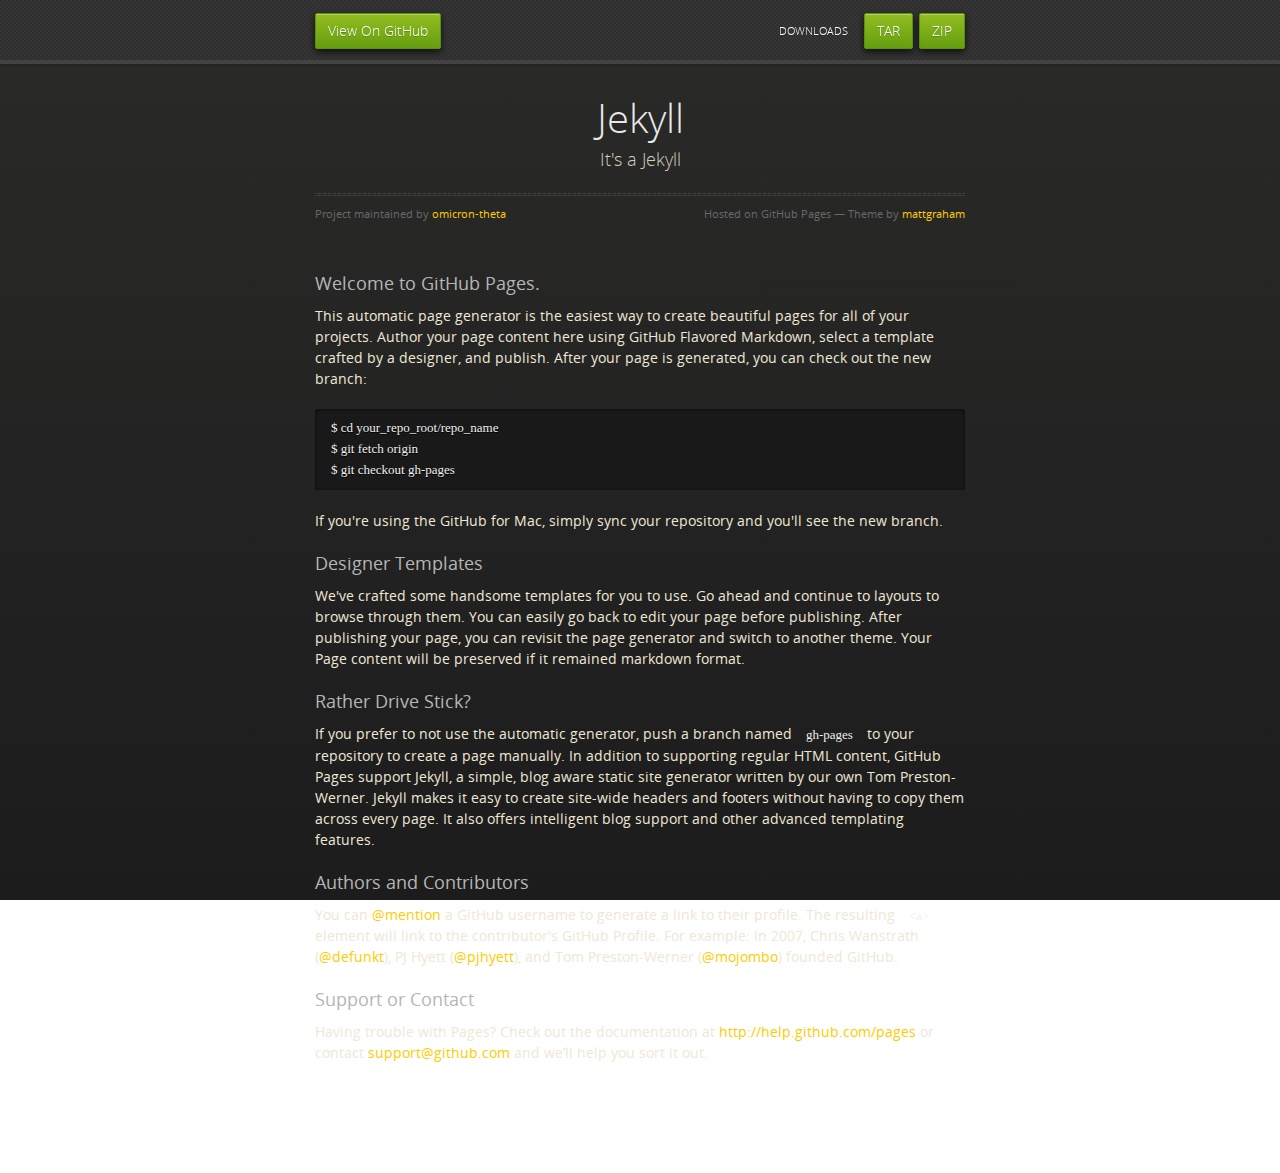
==== index.html @ 4dc0640f "Create gh-pages branch via GitHub" ====
<!doctype html>
<html>
  <head>
    <meta charset="utf-8">
    <meta http-equiv="X-UA-Compatible" content="chrome=1">
    <title>Jekyll by omicron-theta</title>
    <link rel="stylesheet" href="stylesheets/styles.css">
    <link rel="stylesheet" href="stylesheets/pygment_trac.css">
    <script src="https://ajax.googleapis.com/ajax/libs/jquery/1.7.1/jquery.min.js"></script>
    <script src="javascripts/respond.js"></script>
    <!--[if lt IE 9]>
      <script src="//html5shiv.googlecode.com/svn/trunk/html5.js"></script>
    <![endif]-->
    <!--[if lt IE 8]>
    <link rel="stylesheet" href="stylesheets/ie.css">
    <![endif]-->
    <meta name="viewport" content="width=device-width, initial-scale=1, user-scalable=no">

  </head>
  <body>
      <div id="header">
        <nav>
          <li class="fork"><a href="https://github.com/omicron-theta/jekyll">View On GitHub</a></li>
          <li class="downloads"><a href="https://github.com/omicron-theta/jekyll/zipball/master">ZIP</a></li>
          <li class="downloads"><a href="https://github.com/omicron-theta/jekyll/tarball/master">TAR</a></li>
          <li class="title">DOWNLOADS</li>
        </nav>
      </div><!-- end header -->

    <div class="wrapper">

      <section>
        <div id="title">
          <h1>Jekyll</h1>
          <p>It&#39;s a Jekyll</p>
          <hr>
          <span class="credits left">Project maintained by <a href="https://github.com/omicron-theta">omicron-theta</a></span>
          <span class="credits right">Hosted on GitHub Pages &mdash; Theme by <a href="https://twitter.com/michigangraham">mattgraham</a></span>
        </div>

        <h3>
<a name="welcome-to-github-pages" class="anchor" href="#welcome-to-github-pages"><span class="octicon octicon-link"></span></a>Welcome to GitHub Pages.</h3>

<p>This automatic page generator is the easiest way to create beautiful pages for all of your projects. Author your page content here using GitHub Flavored Markdown, select a template crafted by a designer, and publish. After your page is generated, you can check out the new branch:</p>

<pre><code>$ cd your_repo_root/repo_name
$ git fetch origin
$ git checkout gh-pages
</code></pre>

<p>If you're using the GitHub for Mac, simply sync your repository and you'll see the new branch.</p>

<h3>
<a name="designer-templates" class="anchor" href="#designer-templates"><span class="octicon octicon-link"></span></a>Designer Templates</h3>

<p>We've crafted some handsome templates for you to use. Go ahead and continue to layouts to browse through them. You can easily go back to edit your page before publishing. After publishing your page, you can revisit the page generator and switch to another theme. Your Page content will be preserved if it remained markdown format.</p>

<h3>
<a name="rather-drive-stick" class="anchor" href="#rather-drive-stick"><span class="octicon octicon-link"></span></a>Rather Drive Stick?</h3>

<p>If you prefer to not use the automatic generator, push a branch named <code>gh-pages</code> to your repository to create a page manually. In addition to supporting regular HTML content, GitHub Pages support Jekyll, a simple, blog aware static site generator written by our own Tom Preston-Werner. Jekyll makes it easy to create site-wide headers and footers without having to copy them across every page. It also offers intelligent blog support and other advanced templating features.</p>

<h3>
<a name="authors-and-contributors" class="anchor" href="#authors-and-contributors"><span class="octicon octicon-link"></span></a>Authors and Contributors</h3>

<p>You can <a href="https://github.com/blog/821" class="user-mention">@mention</a> a GitHub username to generate a link to their profile. The resulting <code>&lt;a&gt;</code> element will link to the contributor's GitHub Profile. For example: In 2007, Chris Wanstrath (<a href="https://github.com/defunkt" class="user-mention">@defunkt</a>), PJ Hyett (<a href="https://github.com/pjhyett" class="user-mention">@pjhyett</a>), and Tom Preston-Werner (<a href="https://github.com/mojombo" class="user-mention">@mojombo</a>) founded GitHub.</p>

<h3>
<a name="support-or-contact" class="anchor" href="#support-or-contact"><span class="octicon octicon-link"></span></a>Support or Contact</h3>

<p>Having trouble with Pages? Check out the documentation at <a href="http://help.github.com/pages">http://help.github.com/pages</a> or contact <a href="mailto:support@github.com">support@github.com</a> and we’ll help you sort it out.</p>
      </section>

    </div>
    <!--[if !IE]><script>fixScale(document);</script><![endif]-->
    
  </body>
</html>
---- stylesheets/styles.css ----
@font-face {
  font-family: 'OpenSansLight';
  src: url("../fonts/OpenSans-Light-webfont.eot");
  src: url("../fonts/OpenSans-Light-webfont.eot?#iefix") format("embedded-opentype"), url("../fonts/OpenSans-Light-webfont.woff") format("woff"), url("../fonts/OpenSans-Light-webfont.ttf") format("truetype"), url("../fonts/OpenSans-Light-webfont.svg#OpenSansLight") format("svg");
  font-weight: normal;
  font-style: normal;
}

@font-face {
  font-family: 'OpenSansLightItalic';
  src: url("../fonts/OpenSans-LightItalic-webfont.eot");
  src: url("../fonts/OpenSans-LightItalic-webfont.eot?#iefix") format("embedded-opentype"), url("../fonts/OpenSans-LightItalic-webfont.woff") format("woff"), url("../fonts/OpenSans-LightItalic-webfont.ttf") format("truetype"), url("../fonts/OpenSans-LightItalic-webfont.svg#OpenSansLightItalic") format("svg");
  font-weight: normal;
  font-style: normal;
}

@font-face {
  font-family: 'OpenSansRegular';
  src: url("../fonts/OpenSans-Regular-webfont.eot");
  src: url("../fonts/OpenSans-Regular-webfont.eot?#iefix") format("embedded-opentype"), url("../fonts/OpenSans-Regular-webfont.woff") format("woff"), url("../fonts/OpenSans-Regular-webfont.ttf") format("truetype"), url("../fonts/OpenSans-Regular-webfont.svg#OpenSansRegular") format("svg");
  font-weight: normal;
  font-style: normal;
  -webkit-font-smoothing: antialiased;
}

@font-face {
  font-family: 'OpenSansItalic';
  src: url("../fonts/OpenSans-Italic-webfont.eot");
  src: url("../fonts/OpenSans-Italic-webfont.eot?#iefix") format("embedded-opentype"), url("../fonts/OpenSans-Italic-webfont.woff") format("woff"), url("../fonts/OpenSans-Italic-webfont.ttf") format("truetype"), url("../fonts/OpenSans-Italic-webfont.svg#OpenSansItalic") format("svg");
  font-weight: normal;
  font-style: normal;
  -webkit-font-smoothing: antialiased;
}

@font-face {
  font-family: 'OpenSansSemibold';
  src: url("../fonts/OpenSans-Semibold-webfont.eot");
  src: url("../fonts/OpenSans-Semibold-webfont.eot?#iefix") format("embedded-opentype"), url("../fonts/OpenSans-Semibold-webfont.woff") format("woff"), url("../fonts/OpenSans-Semibold-webfont.ttf") format("truetype"), url("../fonts/OpenSans-Semibold-webfont.svg#OpenSansSemibold") format("svg");
  font-weight: normal;
  font-style: normal;
  -webkit-font-smoothing: antialiased;
}

@font-face {
  font-family: 'OpenSansSemiboldItalic';
  src: url("../fonts/OpenSans-SemiboldItalic-webfont.eot");
  src: url("../fonts/OpenSans-SemiboldItalic-webfont.eot?#iefix") format("embedded-opentype"), url("../fonts/OpenSans-SemiboldItalic-webfont.woff") format("woff"), url("../fonts/OpenSans-SemiboldItalic-webfont.ttf") format("truetype"), url("../fonts/OpenSans-SemiboldItalic-webfont.svg#OpenSansSemiboldItalic") format("svg");
  font-weight: normal;
  font-style: normal;
  -webkit-font-smoothing: antialiased;
}

@font-face {
  font-family: 'OpenSansBold';
  src: url("../fonts/OpenSans-Bold-webfont.eot");
  src: url("../fonts/OpenSans-Bold-webfont.eot?#iefix") format("embedded-opentype"), url("../fonts/OpenSans-Bold-webfont.woff") format("woff"), url("../fonts/OpenSans-Bold-webfont.ttf") format("truetype"), url("../fonts/OpenSans-Bold-webfont.svg#OpenSansBold") format("svg");
  font-weight: normal;
  font-style: normal;
  -webkit-font-smoothing: antialiased;
}

@font-face {
  font-family: 'OpenSansBoldItalic';
  src: url("../fonts/OpenSans-BoldItalic-webfont.eot");
  src: url("../fonts/OpenSans-BoldItalic-webfont.eot?#iefix") format("embedded-opentype"), url("../fonts/OpenSans-BoldItalic-webfont.woff") format("woff"), url("../fonts/OpenSans-BoldItalic-webfont.ttf") format("truetype"), url("../fonts/OpenSans-BoldItalic-webfont.svg#OpenSansBoldItalic") format("svg");
  font-weight: normal;
  font-style: normal;
  -webkit-font-smoothing: antialiased;
}

/* normalize.css 2012-02-07T12:37 UTC - http://github.com/necolas/normalize.css */
/* =============================================================================
   HTML5 display definitions
   ========================================================================== */
/*
 * Corrects block display not defined in IE6/7/8/9 & FF3
 */
article,
aside,
details,
figcaption,
figure,
footer,
header,
hgroup,
nav,
section,
summary {
  display: block;
}

/*
 * Corrects inline-block display not defined in IE6/7/8/9 & FF3
 */
audio,
canvas,
video {
  display: inline-block;
  *display: inline;
  *zoom: 1;
}

/*
 * Prevents modern browsers from displaying 'audio' without controls
 */
audio:not([controls]) {
  display: none;
}

/*
 * Addresses styling for 'hidden' attribute not present in IE7/8/9, FF3, S4
 * Known issue: no IE6 support
 */
[hidden] {
  display: none;
}

/* =============================================================================
   Base
   ========================================================================== */
/*
 * 1. Corrects text resizing oddly in IE6/7 when body font-size is set using em units
 *    http://clagnut.com/blog/348/#c790
 * 2. Prevents iOS text size adjust after orientation change, without disabling user zoom
 *    www.456bereastreet.com/archive/201012/controlling_text_size_in_safari_for_ios_without_disabling_user_zoom/
 */
html {
  font-size: 100%;
  /* 1 */
  -webkit-text-size-adjust: 100%;
  /* 2 */
  -ms-text-size-adjust: 100%;
  /* 2 */
}

/*
 * Addresses font-family inconsistency between 'textarea' and other form elements.
 */
html,
button,
input,
select,
textarea {
  font-family: sans-serif;
}

/*
 * Addresses margins handled incorrectly in IE6/7
 */
body {
  margin: 0;
}

/* =============================================================================
   Links
   ========================================================================== */
/*
 * Addresses outline displayed oddly in Chrome
 */
a:focus {
  outline: thin dotted;
}

/*
 * Improves readability when focused and also mouse hovered in all browsers
 * people.opera.com/patrickl/experiments/keyboard/test
 */
a:hover,
a:active {
  outline: 0;
}

/* =============================================================================
   Typography
   ========================================================================== */
/*
 * Addresses font sizes and margins set differently in IE6/7
 * Addresses font sizes within 'section' and 'article' in FF4+, Chrome, S5
 */
h1 {
  font-size: 2em;
  margin: 0.67em 0;
}

h2 {
  font-size: 1.5em;
  margin: 0.83em 0;
}

h3 {
  font-size: 1.17em;
  margin: 1em 0;
}

h4 {
  font-size: 1em;
  margin: 1.33em 0;
}

h5 {
  font-size: 0.83em;
  margin: 1.67em 0;
}

h6 {
  font-size: 0.75em;
  margin: 2.33em 0;
}

/*
 * Addresses styling not present in IE7/8/9, S5, Chrome
 */
abbr[title] {
  border-bottom: 1px dotted;
}

/*
 * Addresses style set to 'bolder' in FF3+, S4/5, Chrome
*/
b,
strong {
  font-weight: bold;
}

blockquote {
  margin: 1em 40px;
}

/*
 * Addresses styling not present in S5, Chrome
 */
dfn {
  font-style: italic;
}

/*
 * Addresses styling not present in IE6/7/8/9
 */
mark {
  background: #ff0;
  color: #000;
}

/*
 * Addresses margins set differently in IE6/7
 */
p,
pre {
  margin: 1em 0;
}

/*
 * Corrects font family set oddly in IE6, S4/5, Chrome
 * en.wikipedia.org/wiki/User:Davidgothberg/Test59
 */
pre,
code,
kbd,
samp {
  font-family: monospace, serif;
  _font-family: 'courier new', monospace;
  font-size: 1em;
}

/*
 * 1. Addresses CSS quotes not supported in IE6/7
 * 2. Addresses quote property not supported in S4
 */
/* 1 */
q {
  quotes: none;
}

/* 2 */
q:before,
q:after {
  content: '';
  content: none;
}

small {
  font-size: 75%;
}

/*
 * Prevents sub and sup affecting line-height in all browsers
 * gist.github.com/413930
 */
sub,
sup {
  font-size: 75%;
  line-height: 0;
  position: relative;
  vertical-align: baseline;
}

sup {
  top: -0.5em;
}

sub {
  bottom: -0.25em;
}

/* =============================================================================
   Lists
   ========================================================================== */
/*
 * Addresses margins set differently in IE6/7
 */
dl,
menu,
ol,
ul {
  margin: 1em 0;
}

dd {
  margin: 0 0 0 40px;
}

/*
 * Addresses paddings set differently in IE6/7
 */
menu,
ol,
ul {
  padding: 0 0 0 40px;
}

/*
 * Corrects list images handled incorrectly in IE7
 */
nav ul,
nav ol {
  list-style: none;
  list-style-image: none;
}

/* =============================================================================
   Embedded content
   ========================================================================== */
/*
 * 1. Removes border when inside 'a' element in IE6/7/8/9, FF3
 * 2. Improves image quality when scaled in IE7
 *    code.flickr.com/blog/2008/11/12/on-ui-quality-the-little-things-client-side-image-resizing/
 */
img {
  border: 0;
  /* 1 */
  -ms-interpolation-mode: bicubic;
  /* 2 */
}

/*
 * Corrects overflow displayed oddly in IE9
 */
svg:not(:root) {
  overflow: hidden;
}

/* =============================================================================
   Figures
   ========================================================================== */
/*
 * Addresses margin not present in IE6/7/8/9, S5, O11
 */
figure {
  margin: 0;
}

/* =============================================================================
   Forms
   ========================================================================== */
/*
 * Corrects margin displayed oddly in IE6/7
 */
form {
  margin: 0;
}

/*
 * Define consistent border, margin, and padding
 */
fieldset {
  border: 1px solid #c0c0c0;
  margin: 0 2px;
  padding: 0.35em 0.625em 0.75em;
}

/*
 * 1. Corrects color not being inherited in IE6/7/8/9
 * 2. Corrects text not wrapping in FF3 
 * 3. Corrects alignment displayed oddly in IE6/7
 */
legend {
  border: 0;
  /* 1 */
  padding: 0;
  white-space: normal;
  /* 2 */
  *margin-left: -7px;
  /* 3 */
}

/*
 * 1. Corrects font size not being inherited in all browsers
 * 2. Addresses margins set differently in IE6/7, FF3+, S5, Chrome
 * 3. Improves appearance and consistency in all browsers
 */
button,
input,
select,
textarea {
  font-size: 100%;
  /* 1 */
  margin: 0;
  /* 2 */
  vertical-align: baseline;
  /* 3 */
  *vertical-align: middle;
  /* 3 */
}

/*
 * Addresses FF3/4 setting line-height on 'input' using !important in the UA stylesheet
 */
button,
input {
  line-height: normal;
  /* 1 */
}

/*
 * 1. Improves usability and consistency of cursor style between image-type 'input' and others
 * 2. Corrects inability to style clickable 'input' types in iOS
 * 3. Removes inner spacing in IE7 without affecting normal text inputs
 *    Known issue: inner spacing remains in IE6
 */
button,
input[type="button"],
input[type="reset"],
input[type="submit"] {
  cursor: pointer;
  /* 1 */
  -webkit-appearance: button;
  /* 2 */
  *overflow: visible;
  /* 3 */
}

/*
 * Re-set default cursor for disabled elements
 */
button[disabled],
input[disabled] {
  cursor: default;
}

/*
 * 1. Addresses box sizing set to content-box in IE8/9
 * 2. Removes excess padding in IE8/9
 * 3. Removes excess padding in IE7
      Known issue: excess padding remains in IE6
 */
input[type="checkbox"],
input[type="radio"] {
  box-sizing: border-box;
  /* 1 */
  padding: 0;
  /* 2 */
  *height: 13px;
  /* 3 */
  *width: 13px;
  /* 3 */
}

/*
 * 1. Addresses appearance set to searchfield in S5, Chrome
 * 2. Addresses box-sizing set to border-box in S5, Chrome (include -moz to future-proof)
 */
input[type="search"] {
  -webkit-appearance: textfield;
  /* 1 */
  -moz-box-sizing: content-box;
  -webkit-box-sizing: content-box;
  /* 2 */
  box-sizing: content-box;
}

/*
 * Removes inner padding and search cancel button in S5, Chrome on OS X
 */
input[type="search"]::-webkit-search-decoration,
input[type="search"]::-webkit-search-cancel-button {
  -webkit-appearance: none;
}

/*
 * Removes inner padding and border in FF3+
 * www.sitepen.com/blog/2008/05/14/the-devils-in-the-details-fixing-dojos-toolbar-buttons/
 */
button::-moz-focus-inner,
input::-moz-focus-inner {
  border: 0;
  padding: 0;
}

/*
 * 1. Removes default vertical scrollbar in IE6/7/8/9
 * 2. Improves readability and alignment in all browsers
 */
textarea {
  overflow: auto;
  /* 1 */
  vertical-align: top;
  /* 2 */
}

/* =============================================================================
   Tables
   ========================================================================== */
/*
 * Remove most spacing between table cells
 */
table {
  border-collapse: collapse;
  border-spacing: 0;
}

body {
  padding: 0px 0 20px 0px;
  margin: 0px;
  font: 14px/1.5 "OpenSansRegular", "Helvetica Neue", Helvetica, Arial, sans-serif;
  color: #f0e7d5;
  font-weight: normal;
  background: #252525;
  background-attachment: fixed !important;
  background: -webkit-gradient(linear, 50% 0%, 50% 100%, color-stop(0%, #2a2a29), color-stop(100%, #1c1c1c));
  background: -webkit-linear-gradient(#2a2a29, #1c1c1c);
  background: -moz-linear-gradient(#2a2a29, #1c1c1c);
  background: -o-linear-gradient(#2a2a29, #1c1c1c);
  background: -ms-linear-gradient(#2a2a29, #1c1c1c);
  background: linear-gradient(#2a2a29, #1c1c1c);
}

h1, h2, h3, h4, h5, h6 {
  color: #e8e8e8;
  margin: 0 0 10px;
  font-family: 'OpenSansRegular', "Helvetica Neue", Helvetica, Arial, sans-serif;
  font-weight: normal;
}

p, ul, ol, table, pre, dl {
  margin: 0 0 20px;
}

h1, h2, h3 {
  line-height: 1.1;
}

h1 {
  font-size: 28px;
}

h2 {
  font-size: 24px;
}

h4, h5, h6 {
  color: #e8e8e8;
}

h3 {
  font-size: 18px;
  line-height: 24px;
  font-family: 'OpenSansRegular', "Helvetica Neue", Helvetica, Arial, sans-serif !important;
  font-weight: normal;
  color: #b6b6b6;
}

a {
  color: #ffcc00;
  font-weight: 400;
  text-decoration: none;
}
a:hover {
  color: #ffeb9b;
}

a small {
  font-size: 11px;
  color: #666;
  margin-top: -0.6em;
  display: block;
}

ul {
  list-style-image: url("../images/bullet.png");
}

strong {
  font-family: 'OpenSansBold', "Helvetica Neue", Helvetica, Arial, sans-serif !important;
  font-weight: normal;
}

.wrapper {
  max-width: 650px;
  margin: 0 auto;
  position: relative;
  padding: 0 20px;
}

section img {
  max-width: 100%;
}

blockquote {
  border-left: 3px solid #ffcc00;
  margin: 0;
  padding: 0 0 0 20px;
  font-style: italic;
}

code {
  font-family: "Lucida Sans", Monaco, Bitstream Vera Sans Mono, Lucida Console, Terminal;
  color: #efefef;
  font-size: 13px;
  margin: 0 4px;
  padding: 4px 6px;
  -moz-border-radius: 2px;
  -webkit-border-radius: 2px;
  -o-border-radius: 2px;
  -ms-border-radius: 2px;
  -khtml-border-radius: 2px;
  border-radius: 2px;
}

pre {
  padding: 8px 15px;
  background: #191919;
  -moz-border-radius: 2px;
  -webkit-border-radius: 2px;
  -o-border-radius: 2px;
  -ms-border-radius: 2px;
  -khtml-border-radius: 2px;
  border-radius: 2px;
  border: 1px solid #121212;
  -moz-box-shadow: inset 0 1px 3px rgba(0, 0, 0, 0.3);
  -webkit-box-shadow: inset 0 1px 3px rgba(0, 0, 0, 0.3);
  -o-box-shadow: inset 0 1px 3px rgba(0, 0, 0, 0.3);
  box-shadow: inset 0 1px 3px rgba(0, 0, 0, 0.3);
  overflow: auto;
  overflow-y: hidden;
}
pre code {
  color: #efefef;
  text-shadow: 0px 1px 0px #000;
  margin: 0;
  padding: 0;
}

table {
  width: 100%;
  border-collapse: collapse;
}

th {
  text-align: left;
  padding: 5px 10px;
  border-bottom: 1px solid #434343;
  color: #b6b6b6;
  font-family: 'OpenSansSemibold', "Helvetica Neue", Helvetica, Arial, sans-serif !important;
  font-weight: normal;
}

td {
  text-align: left;
  padding: 5px 10px;
  border-bottom: 1px solid #434343;
}

hr {
  border: 0;
  outline: none;
  height: 3px;
  background: transparent url("../images/hr.gif") center center repeat-x;
  margin: 0 0 20px;
}

dt {
  color: #F0E7D5;
  font-family: 'OpenSansSemibold', "Helvetica Neue", Helvetica, Arial, sans-serif !important;
  font-weight: normal;
}

#header {
  z-index: 100;
  left: 0;
  top: 0px;
  height: 60px;
  width: 100%;
  position: fixed;
  background: url(../images/nav-bg.gif) #353535;
  border-bottom: 4px solid #434343;
  -moz-box-shadow: 0px 1px 3px rgba(0, 0, 0, 0.25);
  -webkit-box-shadow: 0px 1px 3px rgba(0, 0, 0, 0.25);
  -o-box-shadow: 0px 1px 3px rgba(0, 0, 0, 0.25);
  box-shadow: 0px 1px 3px rgba(0, 0, 0, 0.25);
}
#header nav {
  max-width: 650px;
  margin: 0 auto;
  padding: 0 10px;
  background: blue;
  margin: 6px auto;
}
#header nav li {
  font-family: 'OpenSansLight', "Helvetica Neue", Helvetica, Arial, sans-serif;
  font-weight: normal;
  list-style: none;
  display: inline;
  color: white;
  line-height: 50px;
  text-shadow: 0px 1px 0px rgba(0, 0, 0, 0.2);
  font-size: 14px;
}
#header nav li a {
  color: white;
  border: 1px solid #5d910b;
  background: -webkit-gradient(linear, 50% 0%, 50% 100%, color-stop(0%, #93bd20), color-stop(100%, #659e10));
  background: -webkit-linear-gradient(#93bd20, #659e10);
  background: -moz-linear-gradient(#93bd20, #659e10);
  background: -o-linear-gradient(#93bd20, #659e10);
  background: -ms-linear-gradient(#93bd20, #659e10);
  background: linear-gradient(#93bd20, #659e10);
  -moz-border-radius: 2px;
  -webkit-border-radius: 2px;
  -o-border-radius: 2px;
  -ms-border-radius: 2px;
  -khtml-border-radius: 2px;
  border-radius: 2px;
  -moz-box-shadow: inset 0px 1px 0px rgba(255, 255, 255, 0.3), 0px 3px 7px rgba(0, 0, 0, 0.7);
  -webkit-box-shadow: inset 0px 1px 0px rgba(255, 255, 255, 0.3), 0px 3px 7px rgba(0, 0, 0, 0.7);
  -o-box-shadow: inset 0px 1px 0px rgba(255, 255, 255, 0.3), 0px 3px 7px rgba(0, 0, 0, 0.7);
  box-shadow: inset 0px 1px 0px rgba(255, 255, 255, 0.3), 0px 3px 7px rgba(0, 0, 0, 0.7);
  background-color: #93bd20;
  padding: 10px 12px;
  margin-top: 6px;
  line-height: 14px;
  font-size: 14px;
  display: inline-block;
  text-align: center;
}
#header nav li a:hover {
  background: -webkit-gradient(linear, 50% 0%, 50% 100%, color-stop(0%, #749619), color-stop(100%, #527f0e));
  background: -webkit-linear-gradient(#749619, #527f0e);
  background: -moz-linear-gradient(#749619, #527f0e);
  background: -o-linear-gradient(#749619, #527f0e);
  background: -ms-linear-gradient(#749619, #527f0e);
  background: linear-gradient(#749619, #527f0e);
  background-color: #659e10;
  border: 1px solid #527f0e;
  -moz-box-shadow: inset 0px 1px 1px rgba(0, 0, 0, 0.2), 0px 1px 0px rgba(0, 0, 0, 0);
  -webkit-box-shadow: inset 0px 1px 1px rgba(0, 0, 0, 0.2), 0px 1px 0px rgba(0, 0, 0, 0);
  -o-box-shadow: inset 0px 1px 1px rgba(0, 0, 0, 0.2), 0px 1px 0px rgba(0, 0, 0, 0);
  box-shadow: inset 0px 1px 1px rgba(0, 0, 0, 0.2), 0px 1px 0px rgba(0, 0, 0, 0);
}
#header nav li.fork {
  float: left;
  margin-left: 0px;
}
#header nav li.downloads {
  float: right;
  margin-left: 6px;
}
#header nav li.title {
  float: right;
  margin-right: 10px;
  font-size: 11px;
}

section {
  max-width: 650px;
  padding: 30px 0px 50px 0px;
  margin: 20px 0;
  margin-top: 70px;
}
section #title {
  border: 0;
  outline: none;
  margin: 0 0 50px 0;
  padding: 0 0 5px 0;
}
section #title h1 {
  font-family: 'OpenSansLight', "Helvetica Neue", Helvetica, Arial, sans-serif;
  font-weight: normal;
  font-size: 40px;
  text-align: center;
  line-height: 36px;
}
section #title p {
  color: #d7cfbe;
  font-family: 'OpenSansLight', "Helvetica Neue", Helvetica, Arial, sans-serif;
  font-weight: normal;
  font-size: 18px;
  text-align: center;
}
section #title .credits {
  font-size: 11px;
  font-family: 'OpenSansRegular', "Helvetica Neue", Helvetica, Arial, sans-serif;
  font-weight: normal;
  color: #696969;
  margin-top: -10px;
}
section #title .credits.left {
  float: left;
}
section #title .credits.right {
  float: right;
}

@media print, screen and (max-width: 720px) {
  #title .credits {
    display: block;
    width: 100%;
    line-height: 30px;
    text-align: center;
  }
  #title .credits .left {
    float: none;
    display: block;
  }
  #title .credits .right {
    float: none;
    display: block;
  }
}
@media print, screen and (max-width: 480px) {
  #header {
    margin-top: -20px;
  }

  section {
    margin-top: 40px;
  }

  nav {
    display: none;
  }
}
---- stylesheets/pygment_trac.css ----
.highlight .hll { background-color: #404040 }
.highlight  { color: #d0d0d0 }
.highlight .c { color: #999999; font-style: italic } /* Comment */
.highlight .err { color: #a61717; background-color: #e3d2d2 } /* Error */
.highlight .g { color: #d0d0d0 } /* Generic */
.highlight .k { color: #6ab825; font-weight: normal } /* Keyword */
.highlight .l { color: #d0d0d0 } /* Literal */
.highlight .n { color: #d0d0d0 } /* Name */
.highlight .o { color: #d0d0d0 } /* Operator */
.highlight .x { color: #d0d0d0 } /* Other */
.highlight .p { color: #d0d0d0 } /* Punctuation */
.highlight .cm { color: #999999; font-style: italic } /* Comment.Multiline */
.highlight .cp { color: #cd2828; font-weight: normal } /* Comment.Preproc */
.highlight .c1 { color: #999999; font-style: italic } /* Comment.Single */
.highlight .cs { color: #e50808; font-weight: normal; background-color: #520000 } /* Comment.Special */
.highlight .gd { color: #d22323 } /* Generic.Deleted */
.highlight .ge { color: #d0d0d0; font-style: italic } /* Generic.Emph */
.highlight .gr { color: #d22323 } /* Generic.Error */
.highlight .gh { color: #ffffff; font-weight: normal } /* Generic.Heading */
.highlight .gi { color: #589819 } /* Generic.Inserted */
.highlight .go { color: #cccccc } /* Generic.Output */
.highlight .gp { color: #aaaaaa } /* Generic.Prompt */
.highlight .gs { color: #d0d0d0; font-weight: normal } /* Generic.Strong */
.highlight .gu { color: #ffffff; text-decoration: underline } /* Generic.Subheading */
.highlight .gt { color: #d22323 } /* Generic.Traceback */
.highlight .kc { color: #6ab825; font-weight: normal } /* Keyword.Constant */
.highlight .kd { color: #6ab825; font-weight: normal } /* Keyword.Declaration */
.highlight .kn { color: #6ab825; font-weight: normal } /* Keyword.Namespace */
.highlight .kp { color: #6ab825 } /* Keyword.Pseudo */
.highlight .kr { color: #6ab825; font-weight: normal } /* Keyword.Reserved */
.highlight .kt { color: #6ab825; font-weight: normal } /* Keyword.Type */
.highlight .ld { color: #d0d0d0 } /* Literal.Date */
.highlight .m { color: #3677a9 } /* Literal.Number */
.highlight .s { color: #9dd5f1 } /* Literal.String */
.highlight .na { color: #bbbbbb } /* Name.Attribute */
.highlight .nb { color: #24909d } /* Name.Builtin */
.highlight .nc { color: #447fcf; text-decoration: underline } /* Name.Class */
.highlight .no { color: #40ffff } /* Name.Constant */
.highlight .nd { color: #ffa500 } /* Name.Decorator */
.highlight .ni { color: #d0d0d0 } /* Name.Entity */
.highlight .ne { color: #bbbbbb } /* Name.Exception */
.highlight .nf { color: #447fcf } /* Name.Function */
.highlight .nl { color: #d0d0d0 } /* Name.Label */
.highlight .nn { color: #447fcf; text-decoration: underline } /* Name.Namespace */
.highlight .nx { color: #d0d0d0 } /* Name.Other */
.highlight .py { color: #d0d0d0 } /* Name.Property */
.highlight .nt { color: #6ab825;} /* Name.Tag */
.highlight .nv { color: #40ffff } /* Name.Variable */
.highlight .ow { color: #6ab825; font-weight: normal } /* Operator.Word */
.highlight .w { color: #666666 } /* Text.Whitespace */
.highlight .mf { color: #3677a9 } /* Literal.Number.Float */
.highlight .mh { color: #3677a9 } /* Literal.Number.Hex */
.highlight .mi { color: #3677a9 } /* Literal.Number.Integer */
.highlight .mo { color: #3677a9 } /* Literal.Number.Oct */
.highlight .sb { color: #9dd5f1 } /* Literal.String.Backtick */
.highlight .sc { color: #9dd5f1 } /* Literal.String.Char */
.highlight .sd { color: #9dd5f1 } /* Literal.String.Doc */
.highlight .s2 { color: #9dd5f1 } /* Literal.String.Double */
.highlight .se { color: #9dd5f1 } /* Literal.String.Escape */
.highlight .sh { color: #9dd5f1 } /* Literal.String.Heredoc */
.highlight .si { color: #9dd5f1 } /* Literal.String.Interpol */
.highlight .sx { color: #ffa500 } /* Literal.String.Other */
.highlight .sr { color: #9dd5f1 } /* Literal.String.Regex */
.highlight .s1 { color: #9dd5f1 } /* Literal.String.Single */
.highlight .ss { color: #9dd5f1 } /* Literal.String.Symbol */
.highlight .bp { color: #24909d } /* Name.Builtin.Pseudo */
.highlight .vc { color: #40ffff } /* Name.Variable.Class */
.highlight .vg { color: #40ffff } /* Name.Variable.Global */
.highlight .vi { color: #40ffff } /* Name.Variable.Instance */
.highlight .il { color: #3677a9 } /* Literal.Number.Integer.Long */
---- stylesheets/ie.css ----
nav {
  display: none;
}
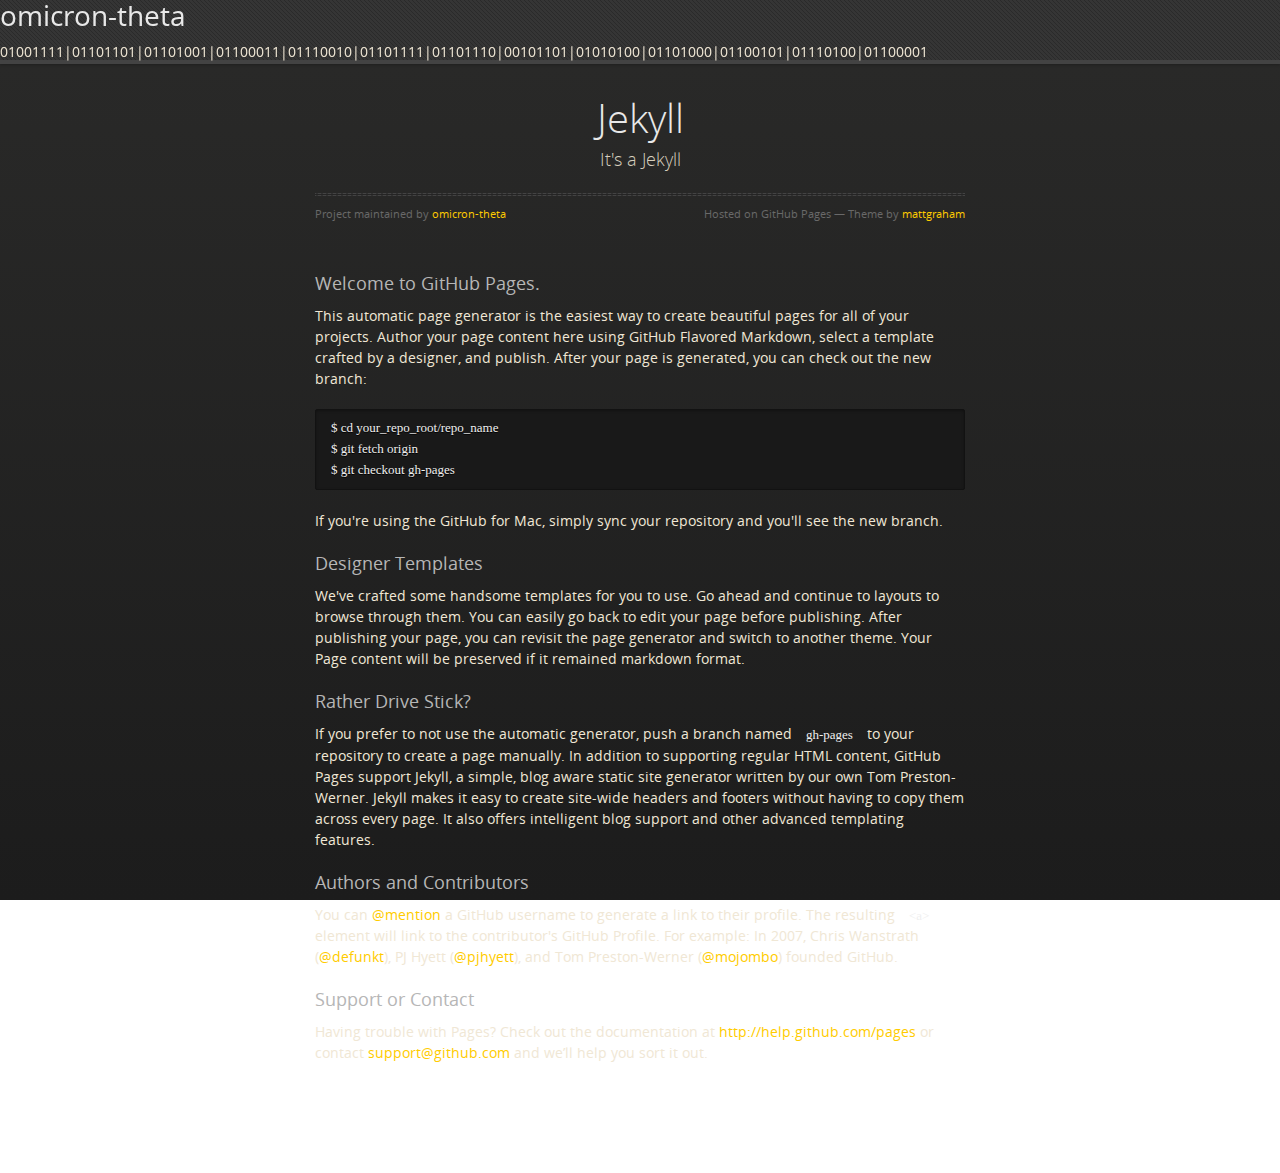
==== commit ed4e31da: "Update index.html" ====
--- a/index.html
+++ b/index.html
@@ -19,12 +19,10 @@
   </head>
   <body>
       <div id="header">
-        <nav>
-          <li class="fork"><a href="https://github.com/omicron-theta/jekyll">View On GitHub</a></li>
-          <li class="downloads"><a href="https://github.com/omicron-theta/jekyll/zipball/master">ZIP</a></li>
-          <li class="downloads"><a href="https://github.com/omicron-theta/jekyll/tarball/master">TAR</a></li>
-          <li class="title">DOWNLOADS</li>
-        </nav>
+  			<h1>omicron-theta</h1>
+          <p id='bin-scroll'>
+            01001111|01101101|01101001|01100011|01110010|01101111|01101110|00101101|01010100|01101000|01100101|01110100|01100001
+          </p>
       </div><!-- end header -->
 
     <div class="wrapper">
@@ -75,4 +73,4 @@
     <!--[if !IE]><script>fixScale(document);</script><![endif]-->
     
   </body>
-</html>+</html>
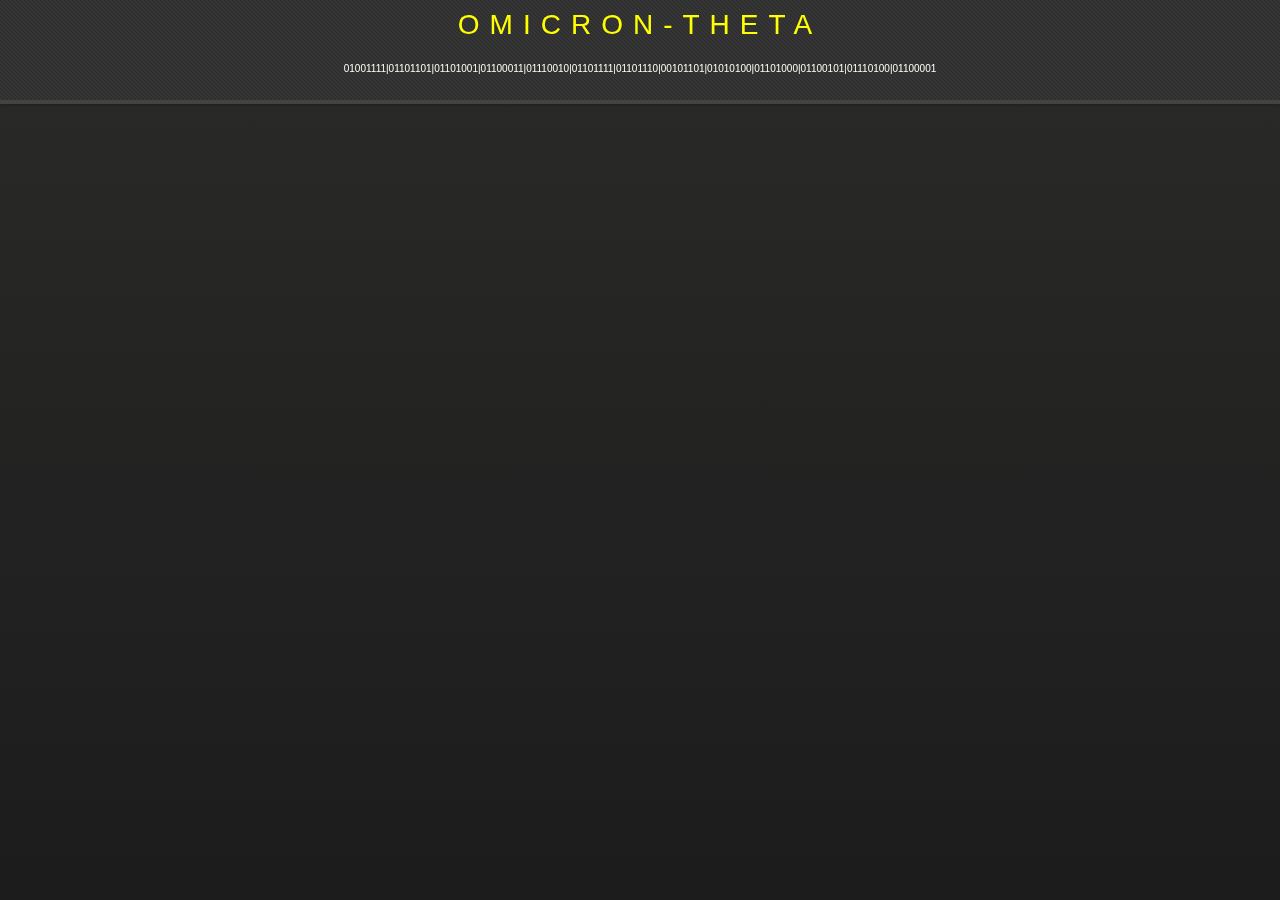
==== commit 2e057896: "Update index.html" ====
--- a/index.html
+++ b/index.html
@@ -27,48 +27,6 @@
 
     <div class="wrapper">
 
-      <section>
-        <div id="title">
-          <h1>Jekyll</h1>
-          <p>It&#39;s a Jekyll</p>
-          <hr>
-          <span class="credits left">Project maintained by <a href="https://github.com/omicron-theta">omicron-theta</a></span>
-          <span class="credits right">Hosted on GitHub Pages &mdash; Theme by <a href="https://twitter.com/michigangraham">mattgraham</a></span>
-        </div>
-
-        <h3>
-<a name="welcome-to-github-pages" class="anchor" href="#welcome-to-github-pages"><span class="octicon octicon-link"></span></a>Welcome to GitHub Pages.</h3>
-
-<p>This automatic page generator is the easiest way to create beautiful pages for all of your projects. Author your page content here using GitHub Flavored Markdown, select a template crafted by a designer, and publish. After your page is generated, you can check out the new branch:</p>
-
-<pre><code>$ cd your_repo_root/repo_name
-$ git fetch origin
-$ git checkout gh-pages
-</code></pre>
-
-<p>If you're using the GitHub for Mac, simply sync your repository and you'll see the new branch.</p>
-
-<h3>
-<a name="designer-templates" class="anchor" href="#designer-templates"><span class="octicon octicon-link"></span></a>Designer Templates</h3>
-
-<p>We've crafted some handsome templates for you to use. Go ahead and continue to layouts to browse through them. You can easily go back to edit your page before publishing. After publishing your page, you can revisit the page generator and switch to another theme. Your Page content will be preserved if it remained markdown format.</p>
-
-<h3>
-<a name="rather-drive-stick" class="anchor" href="#rather-drive-stick"><span class="octicon octicon-link"></span></a>Rather Drive Stick?</h3>
-
-<p>If you prefer to not use the automatic generator, push a branch named <code>gh-pages</code> to your repository to create a page manually. In addition to supporting regular HTML content, GitHub Pages support Jekyll, a simple, blog aware static site generator written by our own Tom Preston-Werner. Jekyll makes it easy to create site-wide headers and footers without having to copy them across every page. It also offers intelligent blog support and other advanced templating features.</p>
-
-<h3>
-<a name="authors-and-contributors" class="anchor" href="#authors-and-contributors"><span class="octicon octicon-link"></span></a>Authors and Contributors</h3>
-
-<p>You can <a href="https://github.com/blog/821" class="user-mention">@mention</a> a GitHub username to generate a link to their profile. The resulting <code>&lt;a&gt;</code> element will link to the contributor's GitHub Profile. For example: In 2007, Chris Wanstrath (<a href="https://github.com/defunkt" class="user-mention">@defunkt</a>), PJ Hyett (<a href="https://github.com/pjhyett" class="user-mention">@pjhyett</a>), and Tom Preston-Werner (<a href="https://github.com/mojombo" class="user-mention">@mojombo</a>) founded GitHub.</p>
-
-<h3>
-<a name="support-or-contact" class="anchor" href="#support-or-contact"><span class="octicon octicon-link"></span></a>Support or Contact</h3>
-
-<p>Having trouble with Pages? Check out the documentation at <a href="http://help.github.com/pages">http://help.github.com/pages</a> or contact <a href="mailto:support@github.com">support@github.com</a> and we’ll help you sort it out.</p>
-      </section>
-
     </div>
     <!--[if !IE]><script>fixScale(document);</script><![endif]-->
     
--- a/stylesheets/styles.css
+++ b/stylesheets/styles.css
@@ -67,6 +67,16 @@
   font-style: normal;
   -webkit-font-smoothing: antialiased;
 }
+
+@font-face {
+	font-family: FiraSans;
+	src: url('../fonts/FiraSansOT-Medium.otf') format('opentype');
+}
+@font-face {
+	font-family: FiraSans-Light;
+	src: url('../fonts/FiraSansOT-Light.otf') format('opentype');
+}
+
 
 /* normalize.css 2012-02-07T12:37 UTC - http://github.com/necolas/normalize.css */
 /* =============================================================================
@@ -531,8 +541,9 @@
 body {
   padding: 0px 0 20px 0px;
   margin: 0px;
-  font: 14px/1.5 "OpenSansRegular", "Helvetica Neue", Helvetica, Arial, sans-serif;
-  color: #f0e7d5;
+  font: 14px/1.5 'Century Gothic', FiraSans-Light, Arial;
+  /*color: #FFFEF5; */
+  color: #FFFEF5;
   font-weight: normal;
   background: #252525;
   background-attachment: fixed !important;
@@ -547,7 +558,7 @@
 h1, h2, h3, h4, h5, h6 {
   color: #e8e8e8;
   margin: 0 0 10px;
-  font-family: 'OpenSansRegular', "Helvetica Neue", Helvetica, Arial, sans-serif;
+  font-family: 'Century Gothic', FiraSans-Light, Arial;
   font-weight: normal;
 }
 
@@ -574,7 +585,7 @@
 h3 {
   font-size: 18px;
   line-height: 24px;
-  font-family: 'OpenSansRegular', "Helvetica Neue", Helvetica, Arial, sans-serif !important;
+  font-family: 'Century Gothic', FiraSans-Light, Arial;
   font-weight: normal;
   color: #b6b6b6;
 }
@@ -600,7 +611,7 @@
 }
 
 strong {
-  font-family: 'OpenSansBold', "Helvetica Neue", Helvetica, Arial, sans-serif !important;
+  font-family: 'Century Gothic', FiraSans-Light, Arial;
   font-weight: normal;
 }
 
@@ -670,7 +681,7 @@
   padding: 5px 10px;
   border-bottom: 1px solid #434343;
   color: #b6b6b6;
-  font-family: 'OpenSansSemibold', "Helvetica Neue", Helvetica, Arial, sans-serif !important;
+  font-family: 'Century Gothic', FiraSans-Light, Arial;
   font-weight: normal;
 }
 
@@ -689,8 +700,8 @@
 }
 
 dt {
-  color: #F0E7D5;
-  font-family: 'OpenSansSemibold', "Helvetica Neue", Helvetica, Arial, sans-serif !important;
+  color: #FFFEF5;
+  font-family: 'Century Gothic', FiraSans-Light, Arial;
   font-weight: normal;
 }
 
@@ -698,86 +709,41 @@
   z-index: 100;
   left: 0;
   top: 0px;
-  height: 60px;
+  height: 100px;
   width: 100%;
   position: fixed;
   background: url(../images/nav-bg.gif) #353535;
+  font-family: 'Century Gothic', FiraSans-Light, Arial;
   border-bottom: 4px solid #434343;
   -moz-box-shadow: 0px 1px 3px rgba(0, 0, 0, 0.25);
   -webkit-box-shadow: 0px 1px 3px rgba(0, 0, 0, 0.25);
   -o-box-shadow: 0px 1px 3px rgba(0, 0, 0, 0.25);
   box-shadow: 0px 1px 3px rgba(0, 0, 0, 0.25);
 }
-#header nav {
-  max-width: 650px;
-  margin: 0 auto;
-  padding: 0 10px;
-  background: blue;
-  margin: 6px auto;
-}
-#header nav li {
-  font-family: 'OpenSansLight', "Helvetica Neue", Helvetica, Arial, sans-serif;
-  font-weight: normal;
-  list-style: none;
-  display: inline;
-  color: white;
-  line-height: 50px;
-  text-shadow: 0px 1px 0px rgba(0, 0, 0, 0.2);
-  font-size: 14px;
-}
-#header nav li a {
-  color: white;
-  border: 1px solid #5d910b;
-  background: -webkit-gradient(linear, 50% 0%, 50% 100%, color-stop(0%, #93bd20), color-stop(100%, #659e10));
-  background: -webkit-linear-gradient(#93bd20, #659e10);
-  background: -moz-linear-gradient(#93bd20, #659e10);
-  background: -o-linear-gradient(#93bd20, #659e10);
-  background: -ms-linear-gradient(#93bd20, #659e10);
-  background: linear-gradient(#93bd20, #659e10);
-  -moz-border-radius: 2px;
-  -webkit-border-radius: 2px;
-  -o-border-radius: 2px;
-  -ms-border-radius: 2px;
-  -khtml-border-radius: 2px;
-  border-radius: 2px;
-  -moz-box-shadow: inset 0px 1px 0px rgba(255, 255, 255, 0.3), 0px 3px 7px rgba(0, 0, 0, 0.7);
-  -webkit-box-shadow: inset 0px 1px 0px rgba(255, 255, 255, 0.3), 0px 3px 7px rgba(0, 0, 0, 0.7);
-  -o-box-shadow: inset 0px 1px 0px rgba(255, 255, 255, 0.3), 0px 3px 7px rgba(0, 0, 0, 0.7);
-  box-shadow: inset 0px 1px 0px rgba(255, 255, 255, 0.3), 0px 3px 7px rgba(0, 0, 0, 0.7);
-  background-color: #93bd20;
-  padding: 10px 12px;
-  margin-top: 6px;
-  line-height: 14px;
-  font-size: 14px;
-  display: inline-block;
-  text-align: center;
-}
-#header nav li a:hover {
-  background: -webkit-gradient(linear, 50% 0%, 50% 100%, color-stop(0%, #749619), color-stop(100%, #527f0e));
-  background: -webkit-linear-gradient(#749619, #527f0e);
-  background: -moz-linear-gradient(#749619, #527f0e);
-  background: -o-linear-gradient(#749619, #527f0e);
-  background: -ms-linear-gradient(#749619, #527f0e);
-  background: linear-gradient(#749619, #527f0e);
-  background-color: #659e10;
-  border: 1px solid #527f0e;
-  -moz-box-shadow: inset 0px 1px 1px rgba(0, 0, 0, 0.2), 0px 1px 0px rgba(0, 0, 0, 0);
-  -webkit-box-shadow: inset 0px 1px 1px rgba(0, 0, 0, 0.2), 0px 1px 0px rgba(0, 0, 0, 0);
-  -o-box-shadow: inset 0px 1px 1px rgba(0, 0, 0, 0.2), 0px 1px 0px rgba(0, 0, 0, 0);
-  box-shadow: inset 0px 1px 1px rgba(0, 0, 0, 0.2), 0px 1px 0px rgba(0, 0, 0, 0);
-}
-#header nav li.fork {
-  float: left;
-  margin-left: 0px;
-}
-#header nav li.downloads {
-  float: right;
-  margin-left: 6px;
-}
-#header nav li.title {
-  float: right;
-  margin-right: 10px;
-  font-size: 11px;
+
+
+#bin-scroll {
+	font-size: 10px;
+	width: 100%; 
+	text-wrap: unrestricted; 
+	text-align: center;
+	font-family: 'Century Gothic', FiraSans-Light, Arial;
+}
+
+#header h1 {
+/*	color: #00B000;
+	font-size: 40px;
+*/	color: yellow;
+	display: block;
+	padding-bottom: 3px;
+	letter-spacing: 10px;
+	text-transform: uppercase;
+	margin-left: auto;
+	margin-right: auto;
+	text-align: center;
+	text-decoration: none;
+	padding: 10px;
+	font-weight:normal;
 }
 
 section {
